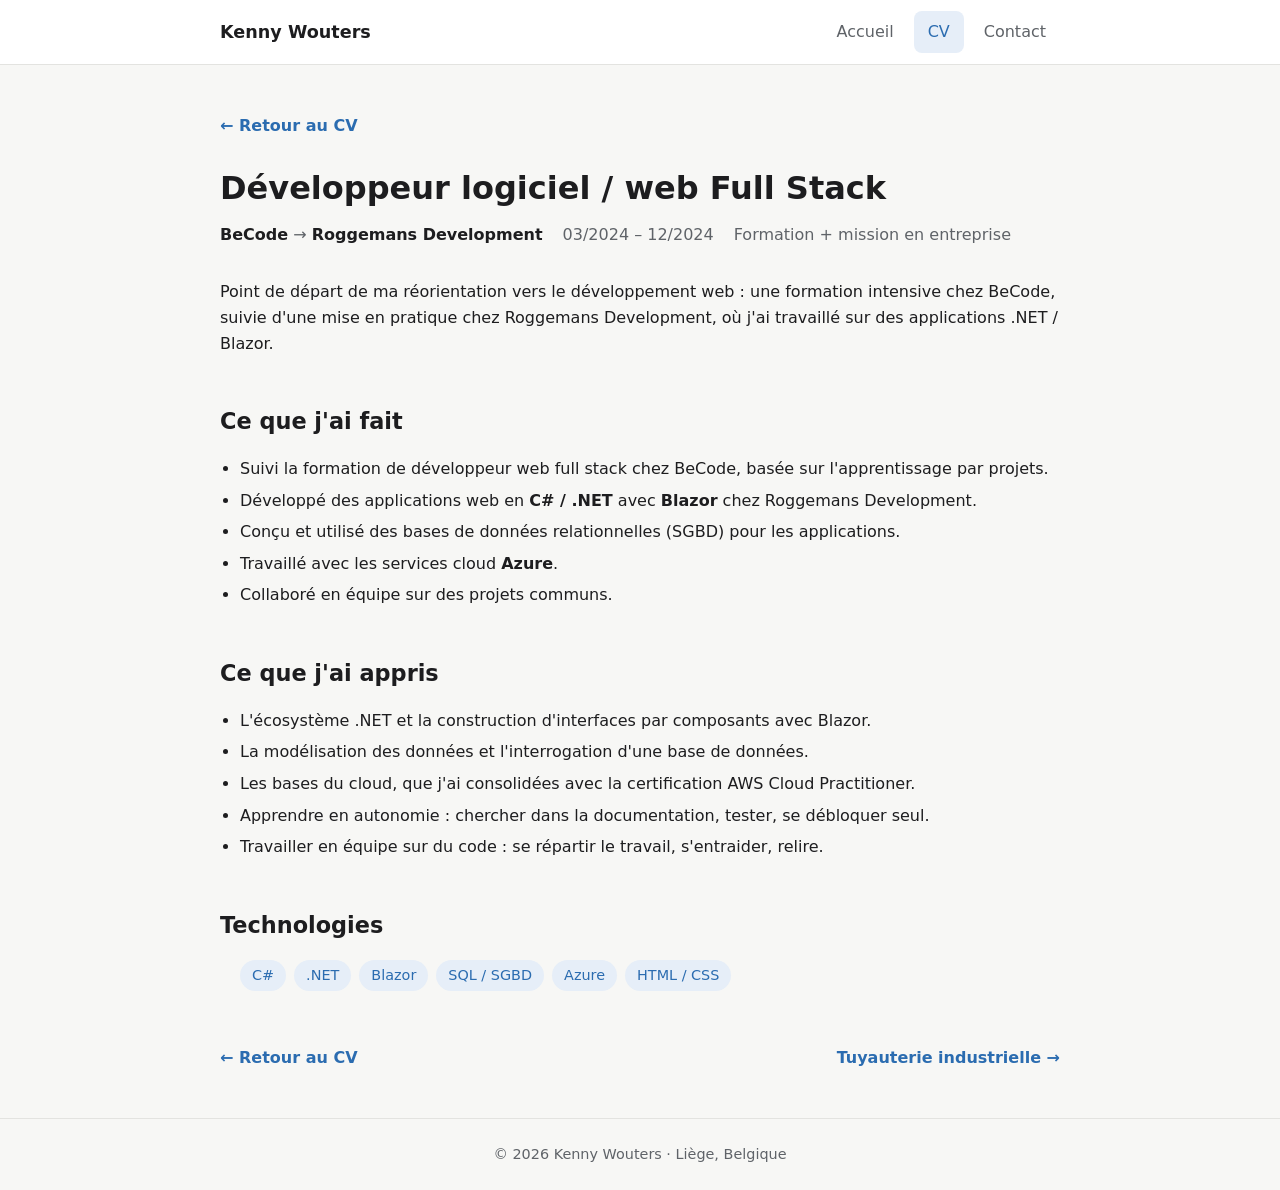
==== becode-roggemans.html @ 9ec42f8b "CV complété : pages détaillées par expérience, profil, compétences et centres d'intérêt Co-Authored-" ====
<!DOCTYPE html>
<html lang="fr">
<head>
  <meta charset="UTF-8">
  <meta name="viewport" content="width=device-width, initial-scale=1">
  <title>Développeur Full Stack — BeCode / Roggemans Development — Kenny Wouters</title>
  <meta name="description" content="Formation de développeur web full stack chez BeCode et mission chez Roggemans Development (.NET, Blazor, Azure).">
  <link rel="stylesheet" href="assets/style.css">
</head>
<body>
  <header>
    <div class="container">
      <a class="brand" href="index.html">Kenny Wouters</a>
      <nav>
        <ul>
          <li><a href="index.html">Accueil</a></li>
          <li><a href="cv.html" aria-current="page">CV</a></li>
          <li><a href="contact.html">Contact</a></li>
        </ul>
      </nav>
    </div>
  </header>

  <main>
    <div class="container detail">
      <a class="back" href="cv.html">← Retour au CV</a>
      <h1 class="page-title">Développeur logiciel / web Full Stack</h1>
      <p class="meta">
        <span><strong>BeCode</strong> → <strong>Roggemans Development</strong></span>
        <span>03/2024 – 12/2024</span>
        <span>Formation + mission en entreprise</span>
      </p>

      <p>Point de départ de ma réorientation vers le développement web : une formation intensive
        chez BeCode, suivie d'une mise en pratique chez Roggemans Development, où j'ai travaillé
        sur des applications .NET / Blazor.</p>

      <h2>Ce que j'ai fait</h2>
      <ul>
        <li>Suivi la formation de développeur web full stack chez BeCode, basée sur l'apprentissage par projets.</li>
        <li>Développé des applications web en <strong>C# / .NET</strong> avec <strong>Blazor</strong> chez Roggemans Development.</li>
        <li>Conçu et utilisé des bases de données relationnelles (SGBD) pour les applications.</li>
        <li>Travaillé avec les services cloud <strong>Azure</strong>.</li>
        <li>Collaboré en équipe sur des projets communs.</li>
      </ul>

      <h2>Ce que j'ai appris</h2>
      <ul>
        <li>L'écosystème .NET et la construction d'interfaces par composants avec Blazor.</li>
        <li>La modélisation des données et l'interrogation d'une base de données.</li>
        <li>Les bases du cloud, que j'ai consolidées avec la certification AWS Cloud Practitioner.</li>
        <li>Apprendre en autonomie : chercher dans la documentation, tester, se débloquer seul.</li>
        <li>Travailler en équipe sur du code : se répartir le travail, s'entraider, relire.</li>
      </ul>

      <h2>Technologies</h2>
      <ul class="tags">
        <li>C#</li><li>.NET</li><li>Blazor</li><li>SQL / SGBD</li><li>Azure</li><li>HTML / CSS</li>
      </ul>

      <div class="pager">
        <a href="cv.html">← Retour au CV</a>
        <a href="tuyauterie.html">Tuyauterie industrielle →</a>
      </div>
    </div>
  </main>

  <footer>
    <div class="container">© <span id="year"></span> Kenny Wouters · Liège, Belgique</div>
  </footer>
  <script>document.getElementById("year").textContent = new Date().getFullYear();</script>
</body>
</html>
---- assets/style.css ----
:root {
  --bg: #f7f7f5;
  --surface: #ffffff;
  --text: #1d1d1f;
  --muted: #5f6368;
  --accent: #2b6cb0;
  --accent-soft: #e6eef8;
  --border: #e3e3e0;
  --radius: 12px;
  --max: 880px;
}

@media (prefers-color-scheme: dark) {
  :root {
    --bg: #121316;
    --surface: #1b1d21;
    --text: #ececec;
    --muted: #a0a4ab;
    --accent: #6ea8ff;
    --accent-soft: #1f2a3a;
    --border: #2c2f35;
  }
}

* { box-sizing: border-box; }

body {
  margin: 0;
  font-family: "Inter", system-ui, -apple-system, "Segoe UI", Roboto, sans-serif;
  background: var(--bg);
  color: var(--text);
  line-height: 1.6;
  display: flex;
  flex-direction: column;
  min-height: 100vh;
}

a { color: var(--accent); }

.container { width: 100%; max-width: var(--max); margin: 0 auto; padding: 0 20px; }

/* Header / nav */
header {
  background: var(--surface);
  border-bottom: 1px solid var(--border);
  position: sticky;
  top: 0;
  z-index: 10;
}
header .container {
  display: flex;
  align-items: center;
  justify-content: space-between;
  gap: 16px;
  height: 64px;
}
.brand { font-weight: 700; text-decoration: none; color: var(--text); font-size: 1.1rem; }
nav ul { list-style: none; display: flex; gap: 6px; margin: 0; padding: 0; }
nav a {
  display: block;
  padding: 8px 14px;
  border-radius: 8px;
  text-decoration: none;
  color: var(--muted);
  font-weight: 500;
}
nav a:hover { color: var(--text); background: var(--accent-soft); }
nav a[aria-current="page"] { color: var(--accent); background: var(--accent-soft); }

main { flex: 1; padding: 48px 0; }

/* Hero */
.hero { display: flex; align-items: center; gap: 32px; flex-wrap: wrap; }
.avatar {
  width: 120px; height: 120px; border-radius: 50%;
  background: var(--accent); color: #fff;
  display: grid; place-items: center;
  font-size: 2.6rem; font-weight: 700; flex-shrink: 0;
}
.hero h1 { margin: 0 0 4px; font-size: 2.2rem; line-height: 1.2; }
.hero .role { margin: 0 0 12px; color: var(--accent); font-weight: 600; font-size: 1.15rem; }
.hero p { margin: 0; color: var(--muted); }

h2 { font-size: 1.4rem; margin: 48px 0 16px; }
h1.page-title { font-size: 2rem; margin: 0 0 8px; }
.lead { color: var(--muted); margin: 0 0 32px; }

/* Cards */
.grid { display: grid; grid-template-columns: repeat(auto-fit, minmax(220px, 1fr)); gap: 16px; }
.card {
  background: var(--surface);
  border: 1px solid var(--border);
  border-radius: var(--radius);
  padding: 20px;
}
.card h3 { margin: 0 0 6px; font-size: 1.05rem; }
.card p { margin: 0; color: var(--muted); font-size: .95rem; }

.tags { display: flex; flex-wrap: wrap; gap: 8px; padding: 0; margin: 0; list-style: none; }
.tags li {
  background: var(--accent-soft); color: var(--accent);
  padding: 4px 12px; border-radius: 999px; font-size: .9rem; font-weight: 500;
}

.btn {
  display: inline-block;
  background: var(--accent); color: #fff;
  padding: 10px 20px; border-radius: 8px;
  text-decoration: none; font-weight: 600;
  border: none; font: inherit; cursor: pointer;
}
.btn:hover { filter: brightness(1.08); }
.btn.secondary { background: transparent; color: var(--accent); border: 1px solid var(--accent); }
.actions { display: flex; gap: 12px; flex-wrap: wrap; margin-top: 24px; }

/* Timeline (CV) */
.timeline { list-style: none; margin: 0; padding: 0; border-left: 2px solid var(--border); }
.timeline li { position: relative; padding: 0 0 24px 24px; }
.timeline li::before {
  content: ""; position: absolute; left: -7px; top: 6px;
  width: 12px; height: 12px; border-radius: 50%;
  background: var(--accent); border: 2px solid var(--bg);
}
.timeline .date { font-size: .85rem; color: var(--muted); font-weight: 600; }
.timeline h3 { margin: 2px 0 2px; font-size: 1.05rem; }
.timeline p { margin: 0; color: var(--muted); }

/* Form */
form { display: grid; gap: 16px; max-width: 560px; }
label { font-weight: 600; font-size: .95rem; display: grid; gap: 6px; }
input, textarea {
  font: inherit; color: var(--text);
  background: var(--surface);
  border: 1px solid var(--border);
  border-radius: 8px; padding: 10px 12px; width: 100%;
}
input:focus, textarea:focus { outline: 2px solid var(--accent); outline-offset: 1px; border-color: transparent; }
textarea { min-height: 160px; resize: vertical; }
.hidden { display: none; }
.notice {
  background: var(--accent-soft); border-radius: var(--radius);
  padding: 16px 20px; margin-bottom: 24px;
}

footer {
  border-top: 1px solid var(--border);
  padding: 24px 0; color: var(--muted); font-size: .9rem; text-align: center;
}

@media (max-width: 600px) {
  header .container { height: auto; flex-direction: column; padding-top: 12px; padding-bottom: 12px; gap: 8px; }
  nav a { padding: 6px 10px; }
  .hero { flex-direction: column; text-align: center; }
  .actions { justify-content: center; }
  .hero h1 { font-size: 1.8rem; }
}

@media print {
  header, footer, .actions, .no-print { display: none !important; }
  body { background: #fff; color: #000; }
  main { padding: 0; }
  .card { border-color: #ccc; }
}

/* Entrées cliquables du CV */
.timeline a.entry {
  display: block; text-decoration: none; color: inherit;
  margin: -8px -12px; padding: 8px 12px; border-radius: 8px;
}
.timeline a.entry:hover { background: var(--accent-soft); }
.timeline a.entry h3 { color: var(--text); }
.more { color: var(--accent); font-size: .9rem; font-weight: 600; }

/* Pages de détail */
.back { display: inline-block; margin-bottom: 24px; text-decoration: none; font-weight: 600; }
.meta { display: flex; flex-wrap: wrap; gap: 8px 20px; color: var(--muted); margin: 0 0 32px; }
.meta strong { color: var(--text); font-weight: 600; }
.detail ul { margin: 0; padding-left: 20px; }
.detail li { margin-bottom: 6px; }
.pager { display: flex; justify-content: space-between; gap: 16px; margin-top: 48px; flex-wrap: wrap; }
.pager a { text-decoration: none; font-weight: 600; }
a.card { text-decoration: none; color: inherit; transition: border-color .15s; }
a.card:hover { border-color: var(--accent); }
a.card h3 { color: var(--accent); }
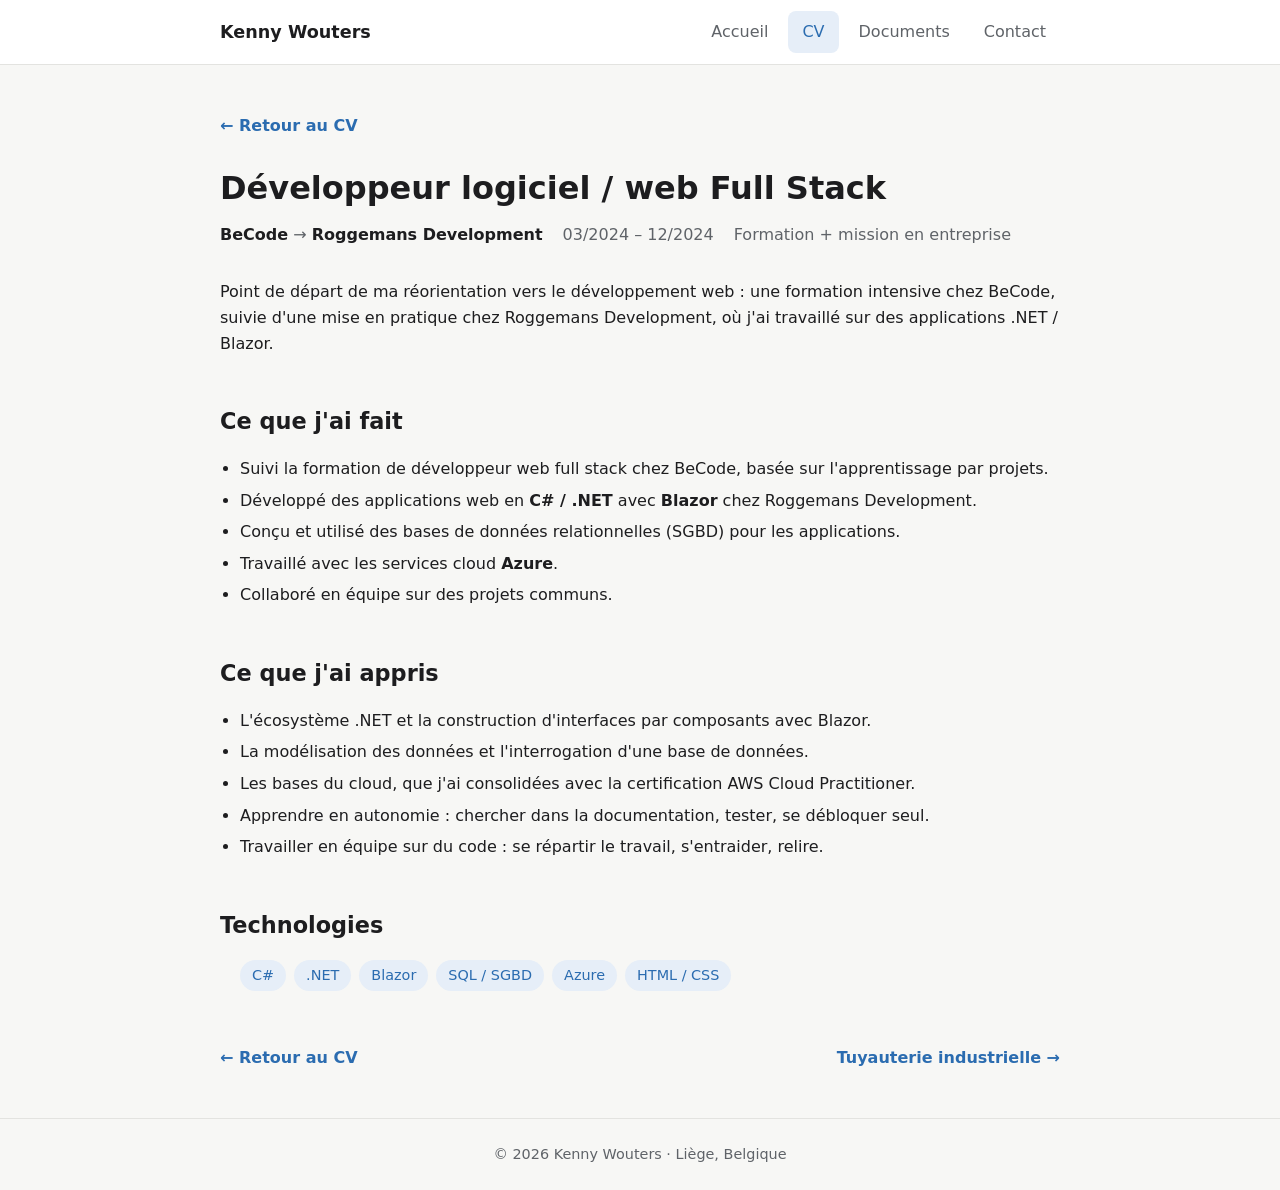
==== commit 963d08da: "Page Documents (attestations et certificats), tri à La Poste 2026, CCNA et screening Forem Co-Author" ====
--- a/becode-roggemans.html
+++ b/becode-roggemans.html
@@ -15,6 +15,7 @@
         <ul>
           <li><a href="index.html">Accueil</a></li>
           <li><a href="cv.html" aria-current="page">CV</a></li>
+          <li><a href="documents.html">Documents</a></li>
           <li><a href="contact.html">Contact</a></li>
         </ul>
       </nav>
--- a/assets/style.css
+++ b/assets/style.css
@@ -182,3 +182,19 @@
 a.card { text-decoration: none; color: inherit; transition: border-color .15s; }
 a.card:hover { border-color: var(--accent); }
 a.card h3 { color: var(--accent); }
+
+/* Documents */
+.docs { display: grid; grid-template-columns: repeat(auto-fill, minmax(240px, 1fr)); gap: 20px; }
+.doc {
+  display: flex; flex-direction: column;
+  background: var(--surface); border: 1px solid var(--border); border-radius: var(--radius);
+  overflow: hidden; text-decoration: none; color: inherit; transition: border-color .15s;
+}
+.doc:hover { border-color: var(--accent); }
+.doc img {
+  width: 100%; height: 220px; object-fit: cover; object-position: top;
+  background: #fff; border-bottom: 1px solid var(--border);
+}
+.doc div { padding: 16px; }
+.doc h3 { margin: 0 0 4px; font-size: 1rem; }
+.doc p { margin: 0 0 8px; color: var(--muted); font-size: .9rem; }
